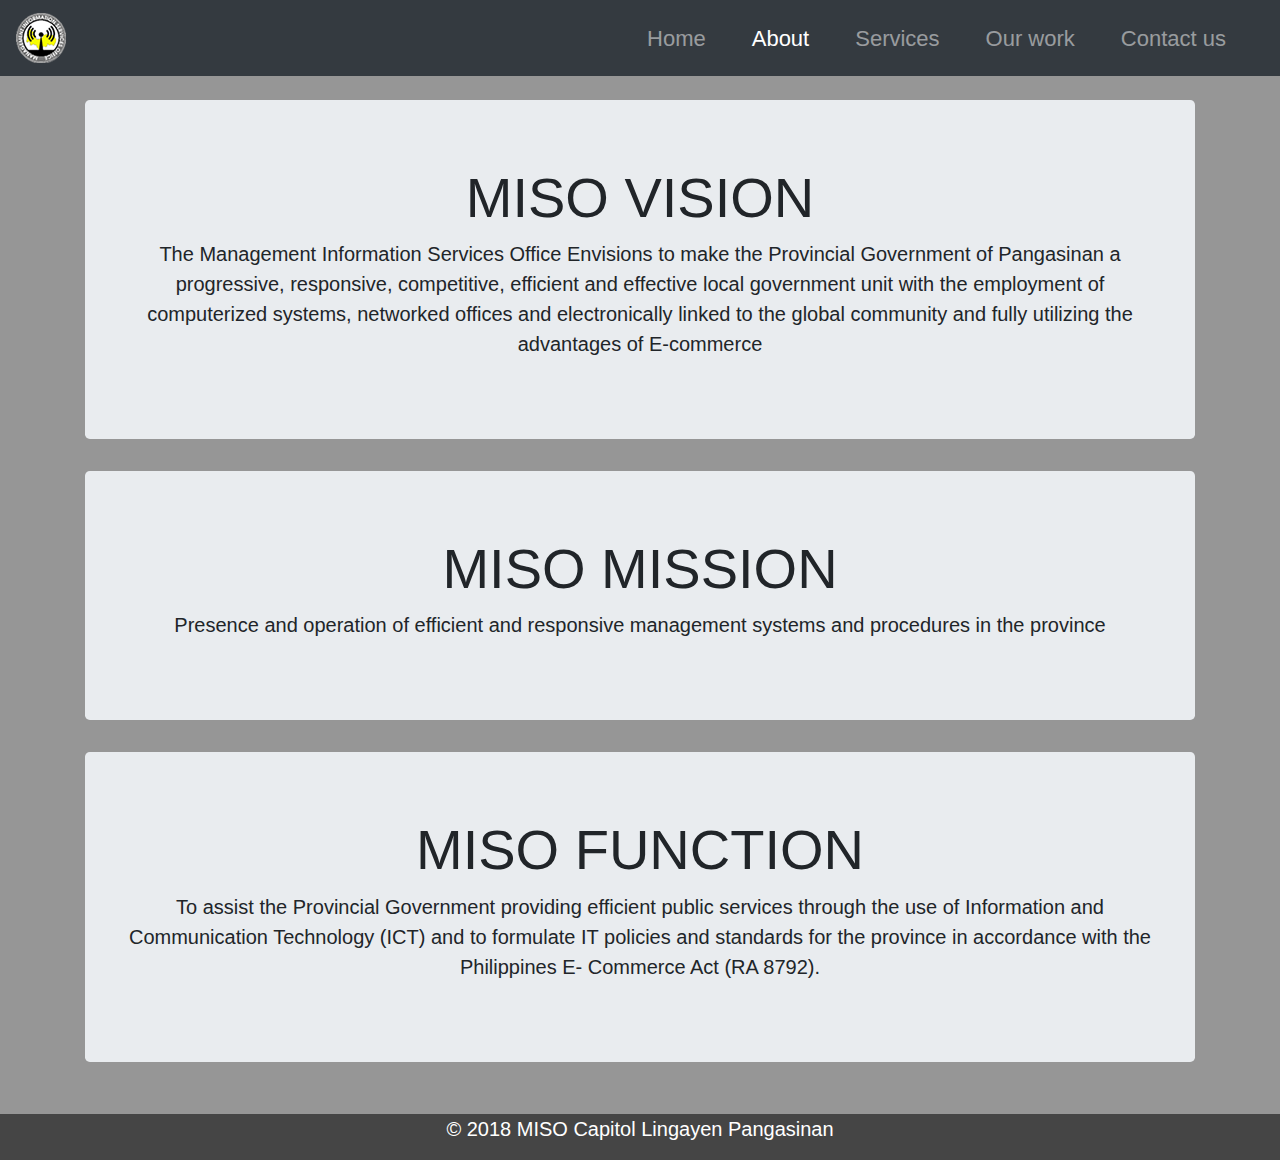
==== about.html @ 578c99a2 "second commit" ====
<!DOCTYPE html>
<html lang="en">
    <head>
        <title> Image Gallery</title>
        <meta charset="utf-8">
        <link rel="stylesheet" type="text/css" href="css/style.css">
        <link  rel="stylesheet" href="css/materialdesignicons.min.css" media="all" type="text/css" />
        <link rel="stylesheet" style="style.css" href="css/bootstrap.min.css">
        <link rel="stylesheet" href="https://cdnjs.cloudflare.com/ajax/libs/font-awesome/4.7.0/css/font-awesome.min.css">
        <link rel="shortcut icon" type="image/png" href="img/LOGS3.png">
        <meta name="author" content="brandon blaza">
        <meta name="keyword" content="Image gallery">
        <meta name="description" content="image gallery website, collection of image">
        <meta name="viewport" content="width=device-width, initial-scale=1, shrink-to-fit=no">
    </head>
<body class="about">
  <header>
    <nav class="navbar navbar-expand-lg navbar-dark bg-dark fixed-top">
      <a class="navbar-brand" href="#"><img src="img/LOGS3.png"/></a>
      <button class="navbar-toggler" data-toggle="collapse" data-target=#navbarNav type="button" name="button">
        <span class="navbar-toggler-icon"></span>
      </button>
      <div class="collapse navbar-collapse" id="navbarNav">
        <ul class="navbar-nav ml-auto" style="font-size:22px">
          <li class="nav-item">
            <a class="nav-link" href="index.html">Home</a>
          </li>
          <li class="nav-item active">
            <a class="nav-link" href="about.html">About</a>
          </li>
          <li class="nav-item">
            <a class="nav-link" href="services.html"> Services</a>
          </li>
          <li class="nav-item">
            <a class="nav-link" href="ourwork.html"> Our work</a>
          </li>
          <li class="nav-item">
            <a class="nav-link" href="contact.html"> Contact us</a>
          </li>
        </ul>
      </div>
    </nav>
  </header>
  <div class="container" id="about">
    <div class="row">
        <div class="col-lg-12">
            <div class="jumbotron">
                <h1 class="display-4"> MISO VISION</h1>
                  <p class="lead"> The Management Information Services Office Envisions to make the Provincial Government of Pangasinan a progressive, responsive, competitive, efficient and effective local government unit with the employment of computerized systems, networked offices and electronically linked to the global community and fully utilizing the advantages of E-commerce</p>
            </div>
        </div>
        <div class="col-lg-12">
            <div class="jumbotron">
                <h1 class="display-4"> MISO MISSION</h1>
                  <p class="lead"> Presence and operation of efficient and responsive management systems and procedures in the province</p>
            </div>
        </div>
        <div class="col-lg-12">
            <div class="jumbotron">
                <h1 class="display-4"> MISO FUNCTION</h1>
                  <p class="lead"> To assist the Provincial Government providing efficient public services through the use of Information and Communication Technology (ICT) and to formulate IT policies and standards for the province in accordance with the Philippines E- Commerce Act (RA 8792).</p>
            </div>
        </div>
    </div>
  </div>
  <div class="footer">
    <div class="container text-center">
      <div class="row">
        <div class="col-lg-12 sm-12">
          <p class="lead">  &copy; 2018 MISO Capitol Lingayen Pangasinan
          </p>
        </div>
      </div>
    </div>
  </div>


<script type="text/javascript" src="js/tether.min.js"></script>
<script type="text/javascript" src="js/jquery-3.3.1.min.js"></script>
<script type="text/javascript" src="js/bootstrap.min.js"></script>
</body>
</html>
---- css/style.css ----
.home{
  background: url(../img/capitol.png)no-repeat center fixed;
  display: table;
  height: 672px;
  width: 100%;
  background-size: cover;
}
.landing-text{
  display: table-cell;
  text-align: center;
  vertical-align: middle;
  color: white;
}
.nav-item{
  padding-right: 30px;
}
.card i{
  font-size: 100px;
}
.footer{
  background: #454545;
  color: white;
  margin-top: 20px;
}
#container{
  margin-top: 30px;
  margin-bottom: 30px;
}
#about{
  margin-top: 100px;
  text-align: center;
}
.about{
  background: #969696;
}
#services{
  margin-top: 100px;
}
.card-deck{
  margin-top: 100px;
  margin-bottom: 142px;
}
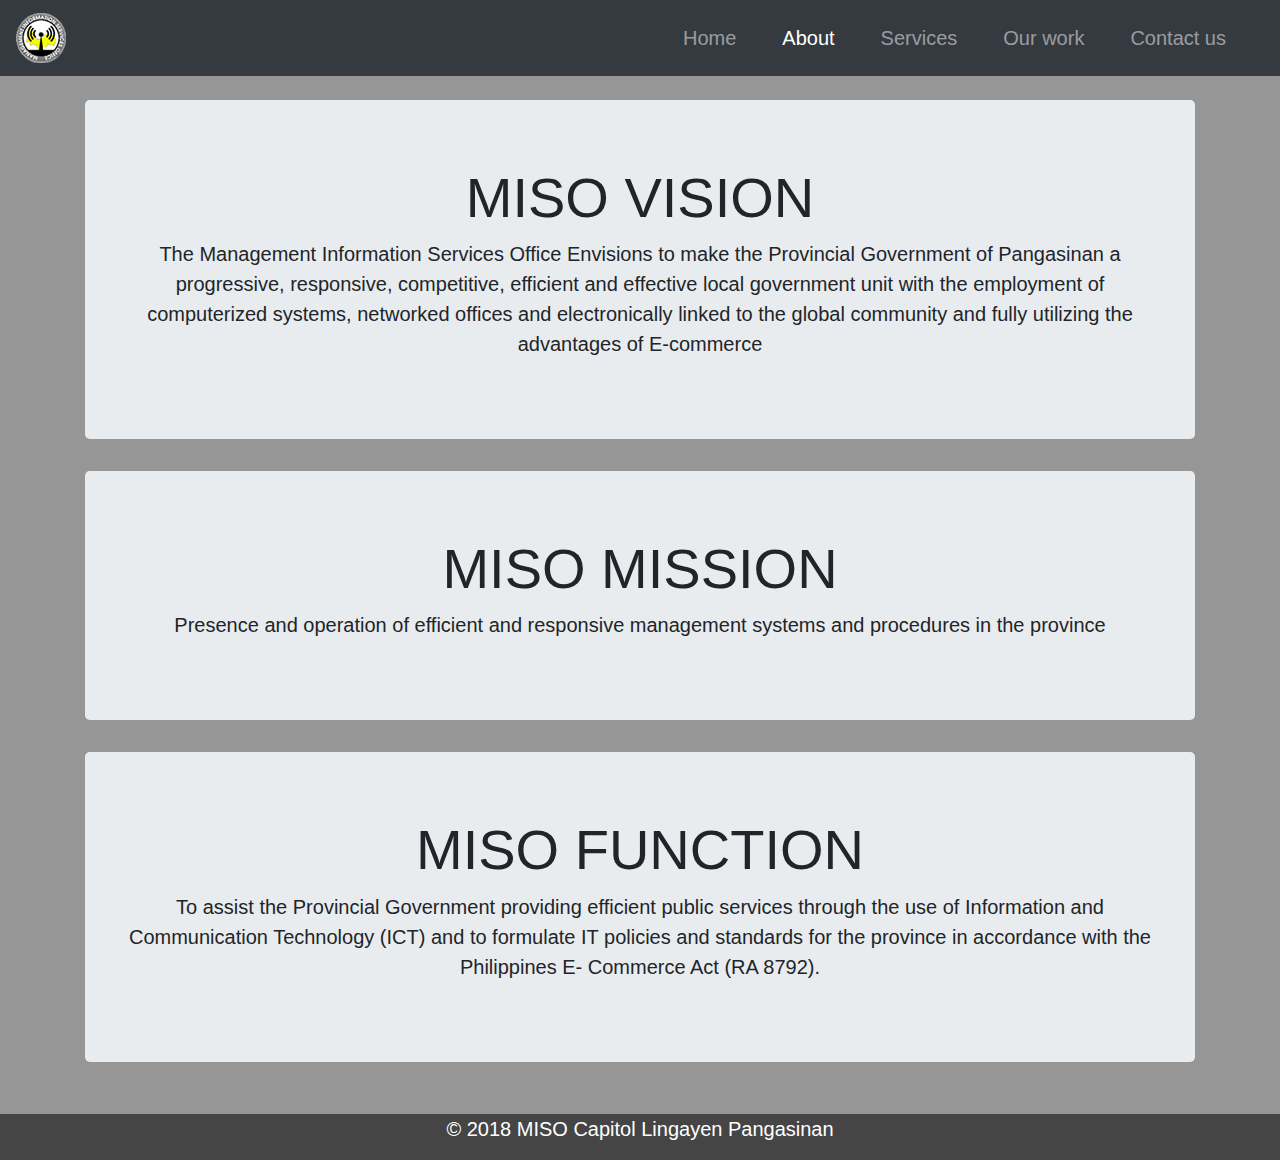
==== commit aa4a0b6e: "finished until about page" ====
--- a/about.html
+++ b/about.html
@@ -21,7 +21,7 @@
         <span class="navbar-toggler-icon"></span>
       </button>
       <div class="collapse navbar-collapse" id="navbarNav">
-        <ul class="navbar-nav ml-auto" style="font-size:22px">
+        <ul class="navbar-nav ml-auto">
           <li class="nav-item">
             <a class="nav-link" href="index.html">Home</a>
           </li>
--- a/css/style.css
+++ b/css/style.css
@@ -1,15 +1,16 @@
 .home{
   background: url(../img/capitol.png)no-repeat center fixed;
-  display: table;
   height: 672px;
   width: 100%;
   background-size: cover;
+  margin: auto;
+  overflow: hidden;
 }
 .landing-text{
-  display: table-cell;
+  margin-top: 15%;
   text-align: center;
-  vertical-align: middle;
   color: white;
+
 }
 .nav-item{
   padding-right: 30px;
@@ -17,10 +18,14 @@
 .card i{
   font-size: 100px;
 }
+.col-lg-4, sm-12{
+  margin-top: 20px;
+}
 .footer{
   background: #454545;
   color: white;
   margin-top: 20px;
+  width: 100%;
 }
 #container{
   margin-top: 30px;
@@ -40,3 +45,30 @@
   margin-top: 100px;
   margin-bottom: 142px;
 }
+#navbar li, a{
+  font-size: 20px;
+}
+#contact{
+  margin-top: 120px;
+}
+#address{
+  margin-top: 30px;
+  text-align: center;
+}
+.bttn{
+  text-align: center;
+  margin-bottom: 20px;
+}
+/* media screens movile phone screens*/
+
+@media only screen and (min-device-width: 320px) and (max-device-width: 480px){
+.home h1{
+  font-size: 50px;
+}
+.home{
+  height: 560px;
+}
+.landing-text{
+  margin-top: 30%;
+}
+}
